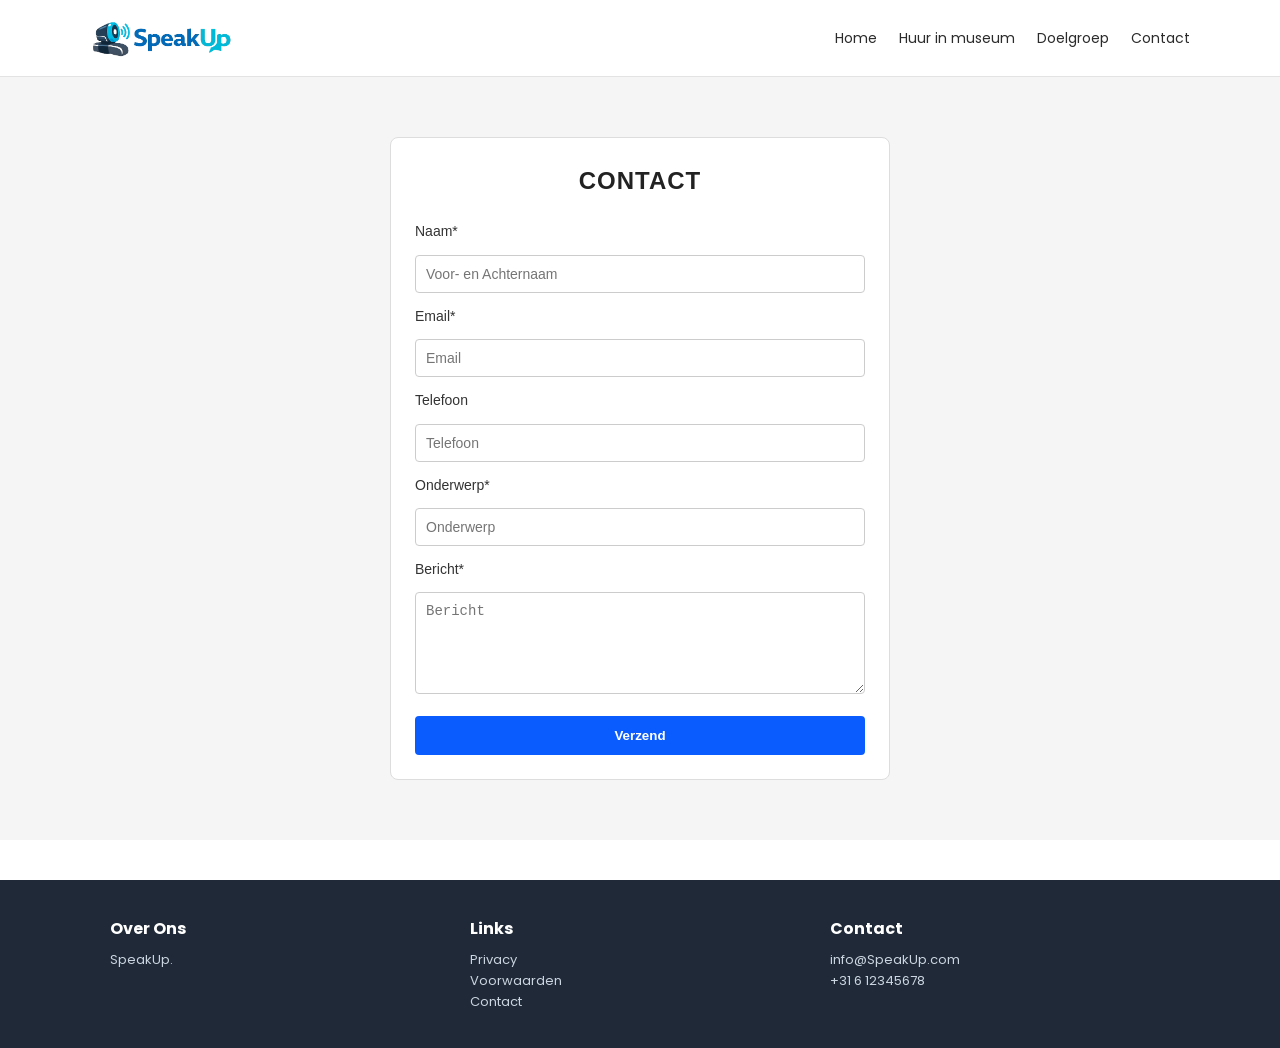
==== contact.html @ ef835c09 "contact html and css created" ====
<!doctype html>
<html lang="nl">
<head>
    <meta charset="UTF-8">
    <meta name="viewport"
          content="width=device-width, user-scalable=no, initial-scale=1.0, maximum-scale=1.0, minimum-scale=1.0">
    <meta http-equiv="X-UA-Compatible" content="ie=edge">
    <link href="https://fonts.googleapis.com/css2?family=Poppins:wght@300;400;600;700&family=Roboto:wght@300;400&display=swap" rel="stylesheet">

    <link rel="stylesheet" href="css/contact.css">
    <script type="text/javascript" src="js/main.js" defer></script>

    <title>Contact</title>
</head>
<body>
<nav class="site-nav">
    <div class="container nav-inner">
        <div class="nav-left">
            <img src="images/speakup-logo.png" alt="logo" class="logo">
        </div>
        <div class="nav-right">
            <a href="index.html">Home</a>
            <a href="rent-wheelchairs.html">Huur in museum</a>
            <a href="#">Doelgroep</a>
            <a href="contact.html">Contact</a>
        </div>
    </div>
</nav>
<main>
    <section>
        <h1 id="contact-title">CONTACT</h1>

        <form action="#" method="post">
            <label for="naam">Naam*</label>
            <input id="naam" name="naam" type="text" placeholder="Voor- en Achternaam" required />

            <label for="email">Email*</label>
            <input id="email" name="email" type="email" placeholder="Email" required />

            <label for="telefoon">Telefoon</label>
            <input id="telefoon" name="telefoon" type="tel" placeholder="Telefoon" />

            <label for="onderwerp">Onderwerp*</label>
            <input id="onderwerp" name="onderwerp" type="text" placeholder="Onderwerp" required />

            <label for="bericht">Bericht*</label>
            <textarea id="bericht" name="bericht" placeholder="Bericht" rows="5" required></textarea>

            <button type="submit">Verzend</button>
        </form>
    </section>
</main>
<footer class="site-footer">
    <div class="container footer-grid">
        <div class="col">
            <h4>Over Ons</h4>
            <p>SpeakUp.</p>
        </div>
        <div class="col">
            <h4>Links</h4>
            <ul>
                <li><a href="#">Privacy</a></li>
                <li><a href="#">Voorwaarden</a></li>
                <li><a href="contact.html">Contact</a></li>
            </ul>
        </div>
        <div class="col">
            <h4>Contact</h4>
            <p>info@SpeakUp.com</p>
            <p>+31 6 12345678</p>
        </div>
    </div>
</footer>
</body>
</html>
---- css/contact.css ----
* {
    box-sizing: border-box;
    margin: 0;
    padding: 0;
}

html, body {
    font-family: 'Poppins', 'Roboto', system-ui, -apple-system, 'Segoe UI', Roboto, 'Helvetica Neue', Arial;
    color: #222;
}

body {
    background-color: #fff;
    line-height: 1.6;
}

.container {
    max-width: 1100px;
    margin: 0 auto;
    padding: 0 20px;
}

/* Navigation */
.site-nav {
    background: #fff;
    border-bottom: 1px solid #e3e3e3;
    position: sticky;
    top: 0;
    z-index: 20;
}
.nav-inner {
    display: flex;
    align-items: center;
    justify-content: space-between;
    padding: 14px 0;
}

.nav-left {
    display: flex;
    align-items: center;
    gap: 12px;
}

.logo {
    height: 48px;
    width: auto;
    max-width: 160px;
    max-height: 50px;
    object-fit: contain;
    display: block;
}

.brand {
    font-weight: 600;
    font-size: 18px;
}

.nav-right a {
    margin-left: 18px;
    color: #2b2b2b;
    text-decoration: none;
    font-size: 14px;
}

.nav-right a:hover {
    color: #0b5cff;
}
/* Form */

main {
    display: flex;
    justify-content: center;
    padding: 60px 16px;
    background-color: #f5f5f5;
    font-family: Arial, sans-serif;
}

section {
    width: 100%;
    max-width: 500px;
    background-color: #ffffff;
    padding: 24px;
    border-radius: 8px;
    border: 1px solid #ddd;
}

h1 {
    text-align: center;
    margin-bottom: 20px;
    font-size: 24px;
    letter-spacing: 1px;
}

form {
    display: flex;
    flex-direction: column;
    gap: 12px;
}

label {
    font-size: 14px;
    color: #333;
}

input,
textarea {
    width: 100%;
    padding: 10px;
    border: 1px solid #ccc;
    border-radius: 4px;
    font-size: 14px;
}

input:focus,
textarea:focus {
    outline: none;
    border-color: #999;
}

textarea {
    resize: vertical;
}

button {
    margin-top: 10px;
    padding: 12px;
    background-color: #0b5cff;
    color: #fff;
    border: none;
    border-radius: 4px;
    font-weight: bold;
    cursor: pointer;
}

button:hover {
    background-color: #1f2937;
}

/* Footer */
.site-footer {
    background: #1f2937;
    color: #d1d5db;
    padding: 36px 0;
    margin-top: 40px;
}

.footer-grid {
    display: grid;
    grid-template-columns: repeat(3, 1fr);
    gap: 20px;
}

.site-footer h4 {
    color: #fff;
    margin-bottom: 8px;
    font-size: 16px;
}

.site-footer a {
    color: #cbd5e1;
    text-decoration: none;
}

.site-footer a:hover {
    color: #fff;
}

.site-footer p, .site-footer li {
    font-size: 13px;
    color: #cbd5e1;
}

.site-footer ul {
    list-style: none;
    padding: 0;
}

/* Responsive */
@media (max-width: 900px) {
    .features { grid-template-columns: 1fr; }
    .footer-grid { grid-template-columns: 1fr; }
    .hero h1 { font-size: 28px; }
    .nav-right { display: none; }
}
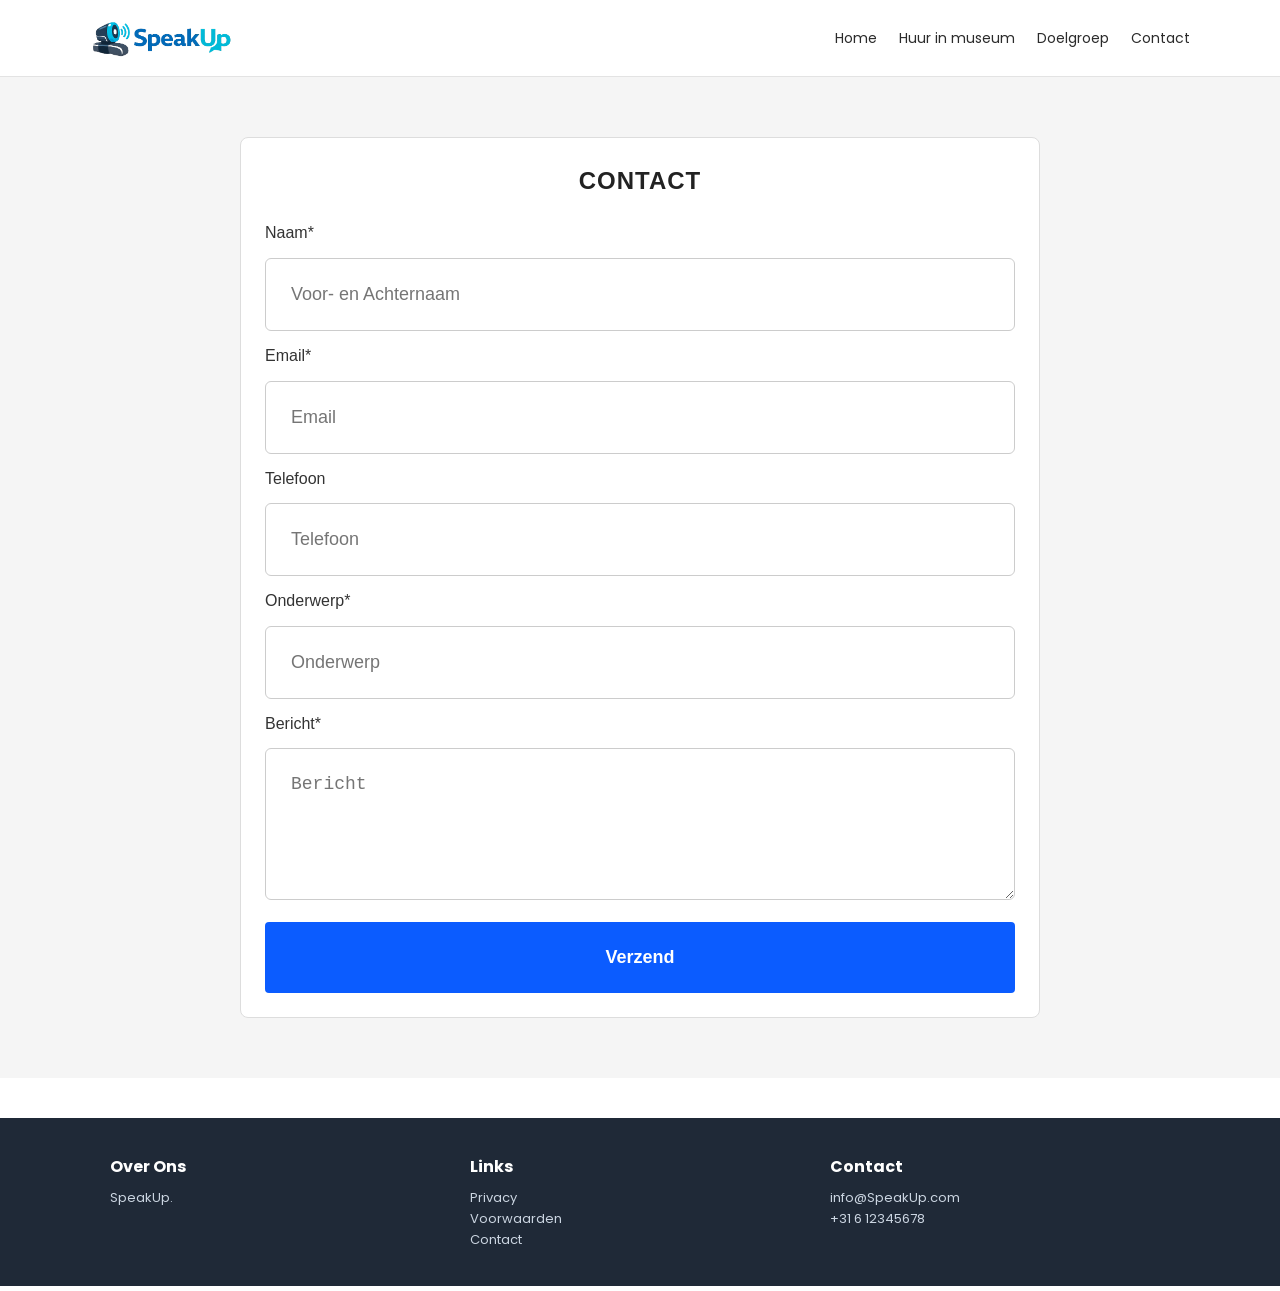
==== commit dfd6d9de: "added doelgroep.html link to navbar in contact.html" ====
--- a/contact.html
+++ b/contact.html
@@ -21,7 +21,7 @@
         <div class="nav-right">
             <a href="index.html">Home</a>
             <a href="rent-wheelchairs.html">Huur in museum</a>
-            <a href="#">Doelgroep</a>
+            <a href="doelgroep.html">Doelgroep</a>
             <a href="contact.html">Contact</a>
         </div>
     </div>
--- a/css/contact.css
+++ b/css/contact.css
@@ -77,7 +77,7 @@
 
 section {
     width: 100%;
-    max-width: 500px;
+    max-width: 800px;
     background-color: #ffffff;
     padding: 24px;
     border-radius: 8px;
@@ -98,17 +98,17 @@
 }
 
 label {
-    font-size: 14px;
+    font-size: 16px;
     color: #333;
 }
 
 input,
 textarea {
     width: 100%;
-    padding: 10px;
+    padding: 25px;
     border: 1px solid #ccc;
-    border-radius: 4px;
-    font-size: 14px;
+    border-radius: 6px;
+    font-size: 18px;
 }
 
 input:focus,
@@ -123,12 +123,13 @@
 
 button {
     margin-top: 10px;
-    padding: 12px;
+    padding: 25px;
     background-color: #0b5cff;
     color: #fff;
     border: none;
     border-radius: 4px;
     font-weight: bold;
+    font-size: 18px;
     cursor: pointer;
 }
 
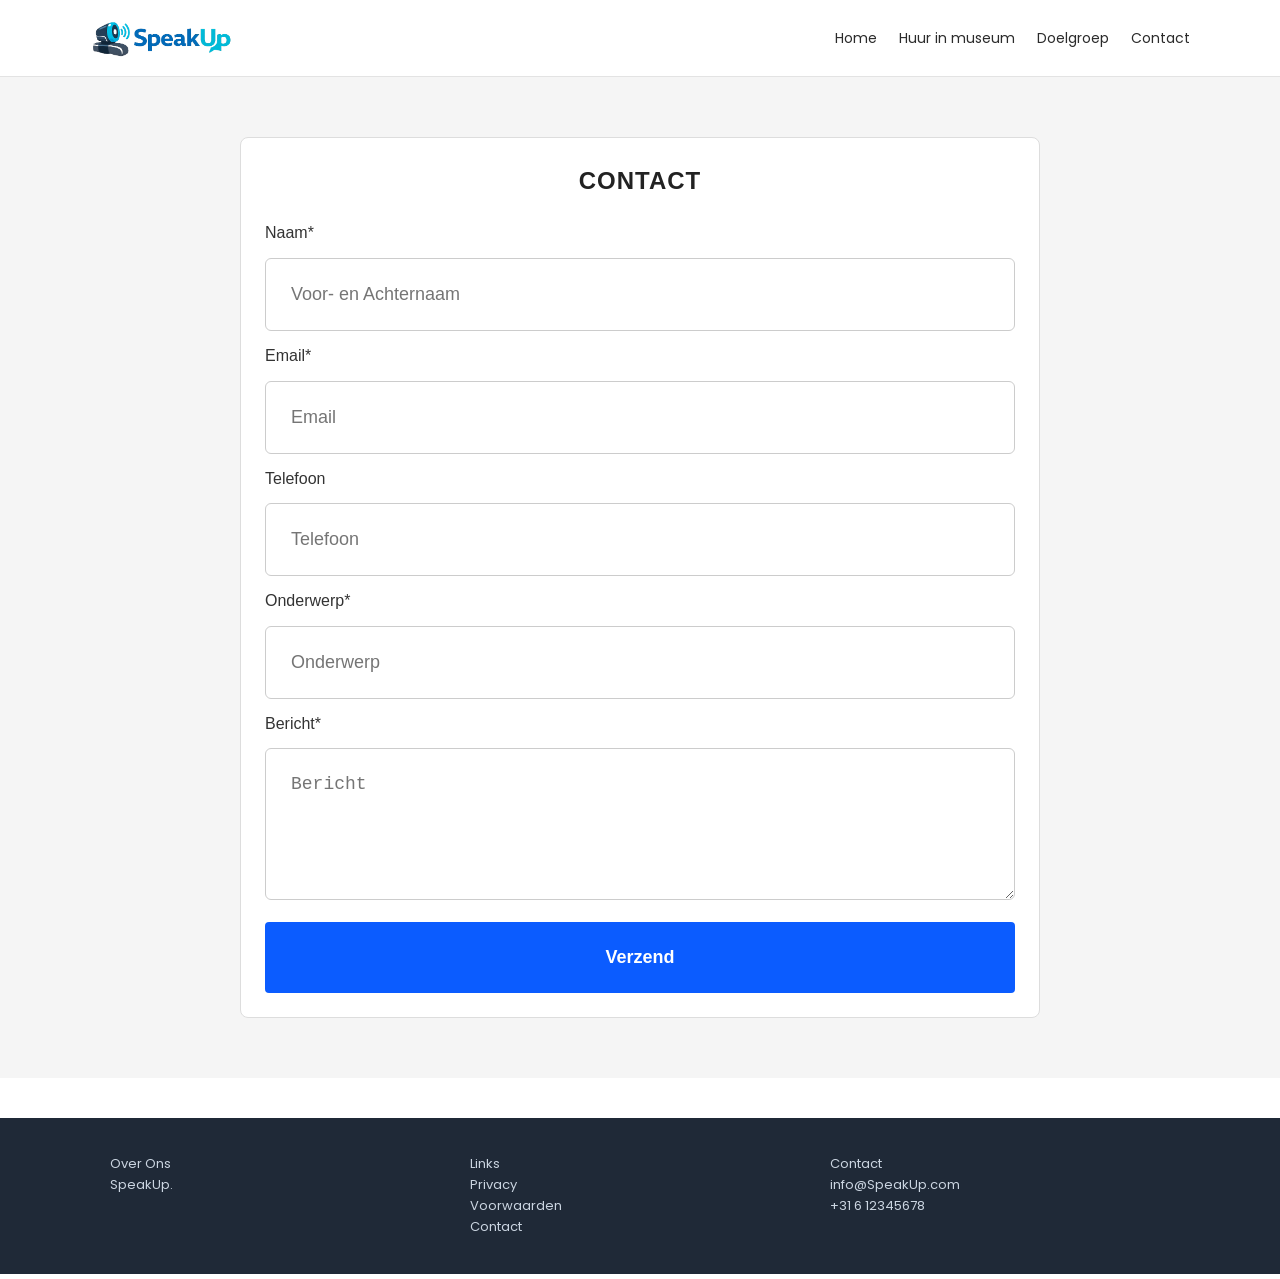
==== commit 62b38de3: "footer headers changed to p" ====
--- a/contact.html
+++ b/contact.html
@@ -53,11 +53,11 @@
 <footer class="site-footer">
     <div class="container footer-grid">
         <div class="col">
-            <h4>Over Ons</h4>
+            <p>Over Ons</p>
             <p>SpeakUp.</p>
         </div>
         <div class="col">
-            <h4>Links</h4>
+            <p>Links</p>
             <ul>
                 <li><a href="#">Privacy</a></li>
                 <li><a href="#">Voorwaarden</a></li>
@@ -65,7 +65,7 @@
             </ul>
         </div>
         <div class="col">
-            <h4>Contact</h4>
+            <p>Contact</p>
             <p>info@SpeakUp.com</p>
             <p>+31 6 12345678</p>
         </div>
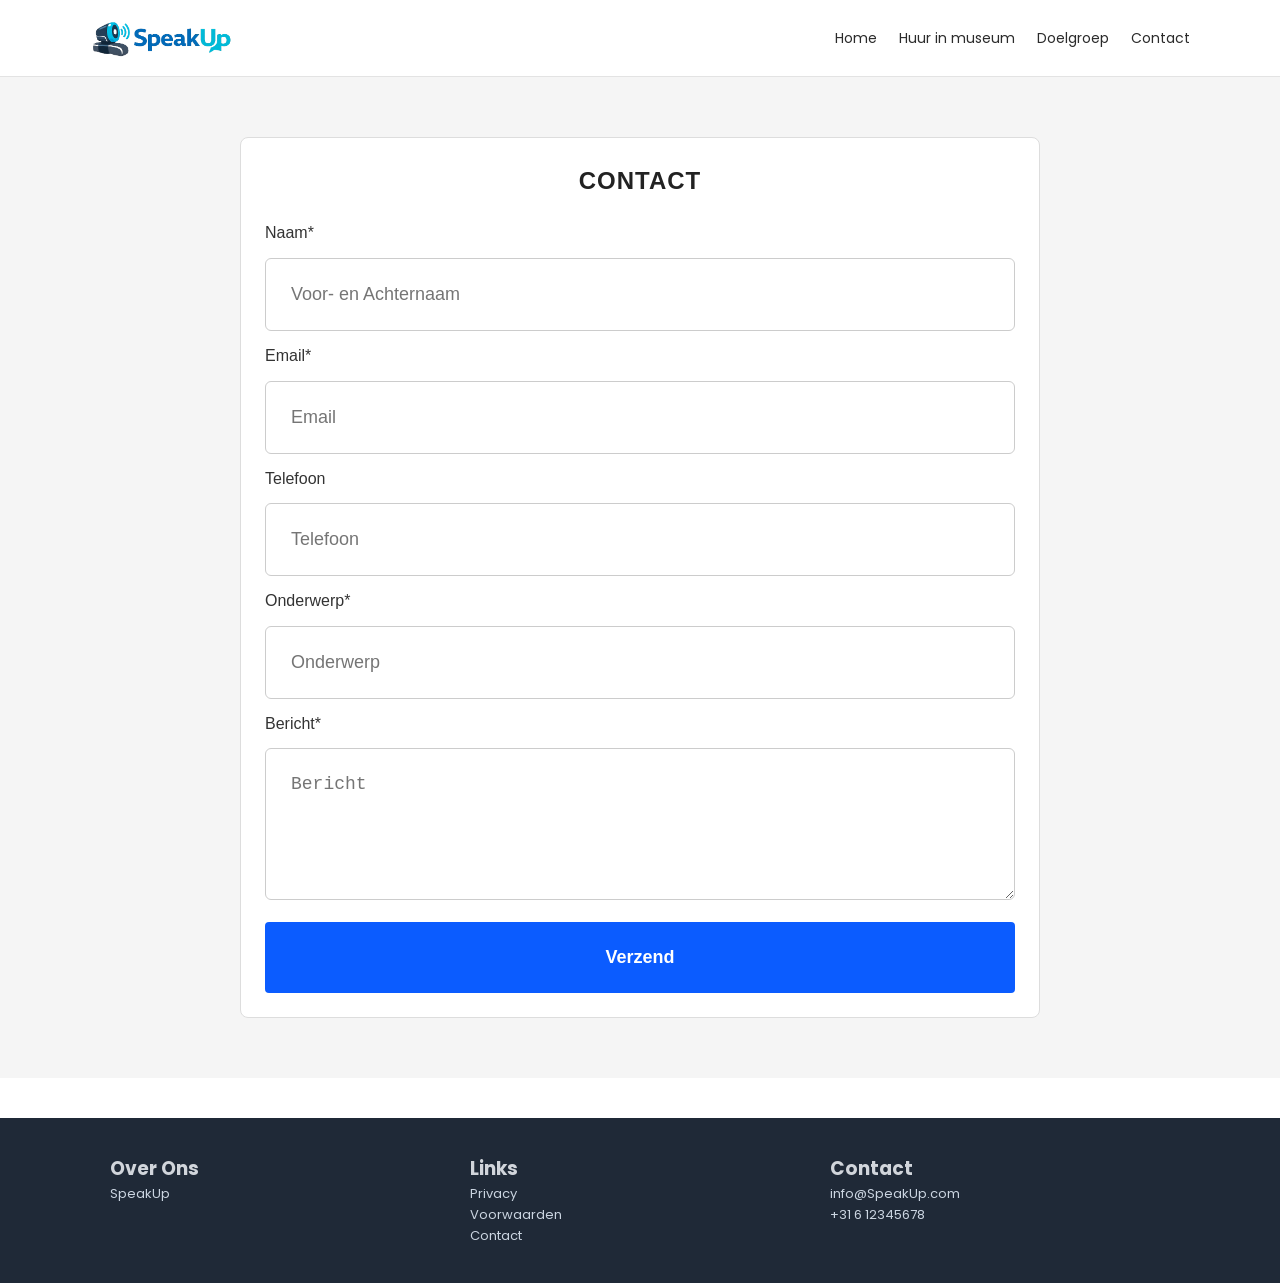
==== commit 1d5048df: "Semantic Changed alt description of logo, changed headers in footer" ====
--- a/contact.html
+++ b/contact.html
@@ -12,11 +12,12 @@
 
     <title>Contact</title>
 </head>
+
 <body>
 <nav class="site-nav">
     <div class="container nav-inner">
         <div class="nav-left">
-            <img src="images/speakup-logo.png" alt="logo" class="logo">
+            <img src="images/speakup-logo.png" alt="SpeakUp Logo" class="logo">
         </div>
         <div class="nav-right">
             <a href="index.html">Home</a>
@@ -26,6 +27,7 @@
         </div>
     </div>
 </nav>
+
 <main>
     <section>
         <h1 id="contact-title">CONTACT</h1>
@@ -50,14 +52,15 @@
         </form>
     </section>
 </main>
+
 <footer class="site-footer">
     <div class="container footer-grid">
         <div class="col">
-            <p>Over Ons</p>
-            <p>SpeakUp.</p>
+            <h3>Over Ons</h3>
+            <p>SpeakUp</p>
         </div>
         <div class="col">
-            <p>Links</p>
+            <h3>Links</h3>
             <ul>
                 <li><a href="#">Privacy</a></li>
                 <li><a href="#">Voorwaarden</a></li>
@@ -65,7 +68,7 @@
             </ul>
         </div>
         <div class="col">
-            <p>Contact</p>
+            <h3>Contact</h3>
             <p>info@SpeakUp.com</p>
             <p>+31 6 12345678</p>
         </div>
